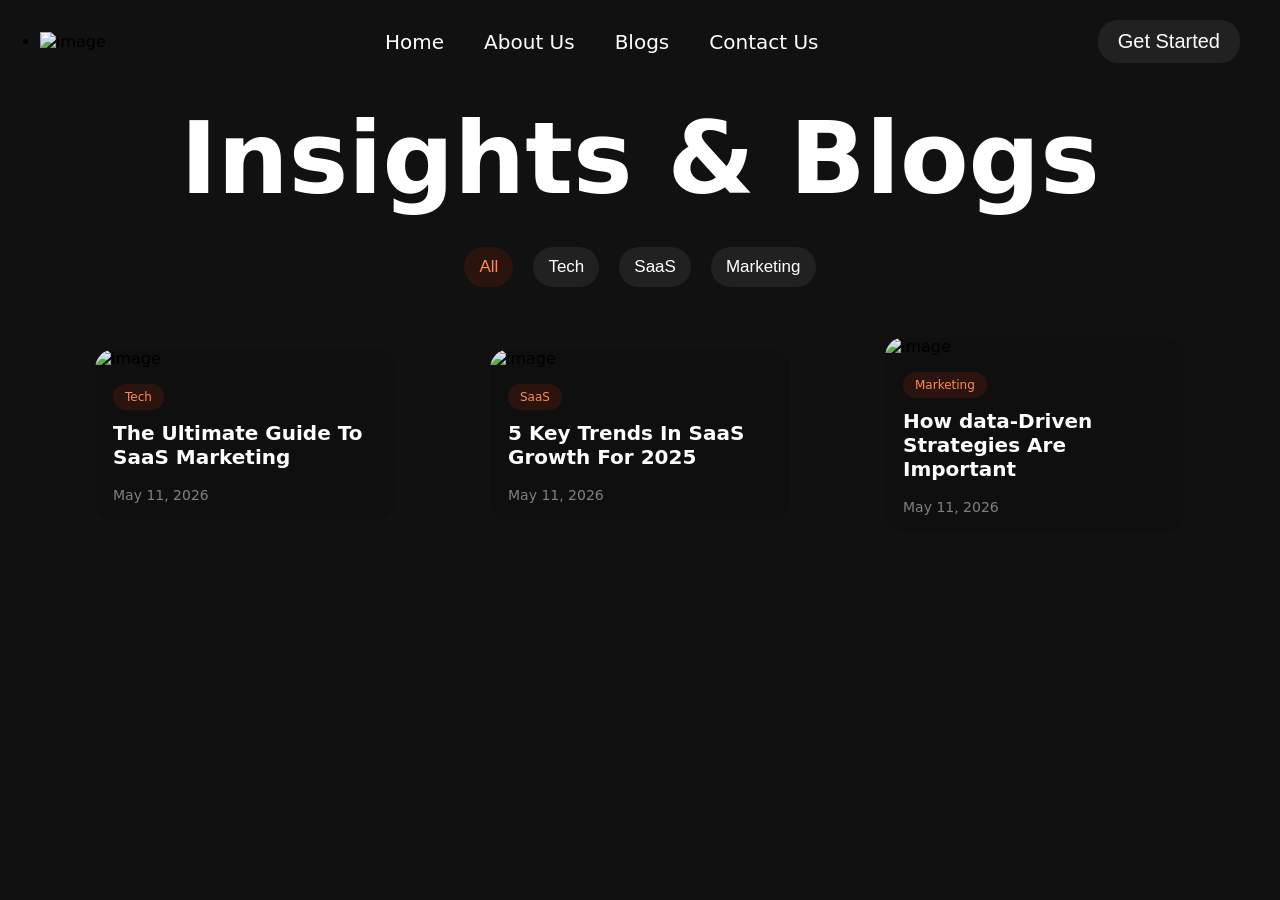
==== index.html @ 315355d8 "first commit" ====
<!DOCTYPE html>
<html lang="en">
<head>
    <meta charset="UTF-8">
    <meta name="viewport" content="width=device-width, initial-scale=1.0">
    <title>Document</title>
    <link rel="stylesheet" href="style.css">
</head>
<body>
    <header>
        <nav>
            <ul class="nav-part-1">
                <li><img src="https://i.pinimg.com/736x/73/3a/ac/733aac1913bcbc97d23b4b2364b5333e.jpg" alt="image"></li>
            </ul>
            <ul class="nav-part-2">
                <li><a href="#">Home</a></li>
                <li><a href="#">About Us</a></li>
                <li><a href="#">Blogs</a></li>
                <li><a href="#">Contact Us</a></li>
            </ul>
            <button>Get Started</button>
        </nav>
    </header>
    <div class="container">
        <div id="h1">
        <h1 class="h1">Insights & Blogs</h1>
        </div>
        <div class="btn">
        <button class="btn1">All</button>
        <button>Tech</button>
        <button>SaaS</button>
        <button>Marketing</button>
    </div>
    <div class="sub-container">
        <div class="card">
            <img src="https://i.pinimg.com/736x/81/5f/d1/815fd1a10ddab3a475bbe73b63a85784.jpg" alt="image">
            <div class="content">
                <span class="tag">Tech</span>
                <h3>The Ultimate Guide To SaaS Marketing</h3>
                <p>May 11, 2026</p>
            </div>
        </div>
        <div class="card">
            <img src="https://i.pinimg.com/736x/af/61/0c/af610c0b67efb2d72ffcca39fa91c66e.jpg" alt="image">
            <div class="content">
                <span class="tag">SaaS</span>
                <h3>5 Key Trends In SaaS Growth For 2025</h3>
                <p>May 11, 2026</p>
            </div>
        </div>
        <div class="card">
            <img src="https://i.pinimg.com/736x/b5/70/8b/b5708b4ff1b1b19b8443a50128b95935.jpg" alt="image">
            <div class="content">
                <span class="tag">Marketing</span>
                <h3>How data-Driven Strategies Are Important</h3>
                <p>May 11, 2026</p>
            </div>
        </div>
    </div>


    </div>
</body>
</html>
---- style.css ----
*{
    margin: 0;
    padding: 0;
    box-sizing: border-box;
}
html,body{
    height: 100%;
    width: 100%;
    background-color: #111;
    font-family: system-ui, -apple-system, BlinkMacSystemFont, 'Segoe UI', Roboto, Oxygen, Ubuntu, Cantarell, 'Open Sans', 'Helvetica Neue', sans-serif;
}
header{
    height: 100px;
    padding: 20px 40px;
}
nav{
    display: flex;
    align-items: center;
    justify-content: space-between;
}
nav .nav-part-1 img{
    height: 80px;
}
nav .nav-part-2{
    display: flex;
    list-style: none;
    gap: 40px;
}
nav .nav-part-2 li a{
     text-decoration: none;
     color: #fff;
     font-size: 20px;
}
nav .nav-part-2 li a:hover{
    border-bottom: 2px solid #fff;
    transition: all ease 0.5s;
}
nav button{
    padding: 10px 20px;
    font-size: 20px;
    color: #fff;
    background-color: #212121;
    border: none;
    cursor: pointer;
    border-radius: 20px;
}
nav button:hover{
    color: #212121;
    background-color: #fff;
    transition: all ease 0.5s;
}
.container{
    height: 87%;
    width: 100%;
}
.h1{
    text-align: center;
    font-size: 100px;
    color: #fff;
}
.container .btn{
    display: flex;
    align-items: center;
    justify-content: center;
    gap: 20px;
    margin-top: 30px;
}
.container .btn button{
    padding: 10px 15px;
    border-radius: 50px;
    border: none;
    color:#fff;
    background-color: #212121;
    font-size: 17px;
}
.container .btn .btn1{
    color: #ff8a50;
    background-color: #2b140d;
}
.sub-container{
    margin-top: 50px;
    display: flex;
    align-items: center;
    justify-content: space-evenly;
}
.card{
    width: 300px;
    background: #0f0f0f;
    border-radius: 20px;
    overflow: hidden;
}

.card img{
    width: 100%;
    height: 220px;
    object-fit: cover;
}
.content{
    padding: 18px;
}
.tag{
    background: #2b140d;
    color: #ff8a50;
    padding: 6px 12px;
    border-radius: 20px;
    font-size: 12px;
}
.content h3{
    color: white;
    margin-top: 16px;
    font-size: 20px;
    line-height: 1.2;
}
.content p{
    color: gray;
    margin-top: 18px;
    font-size: 14px;
}
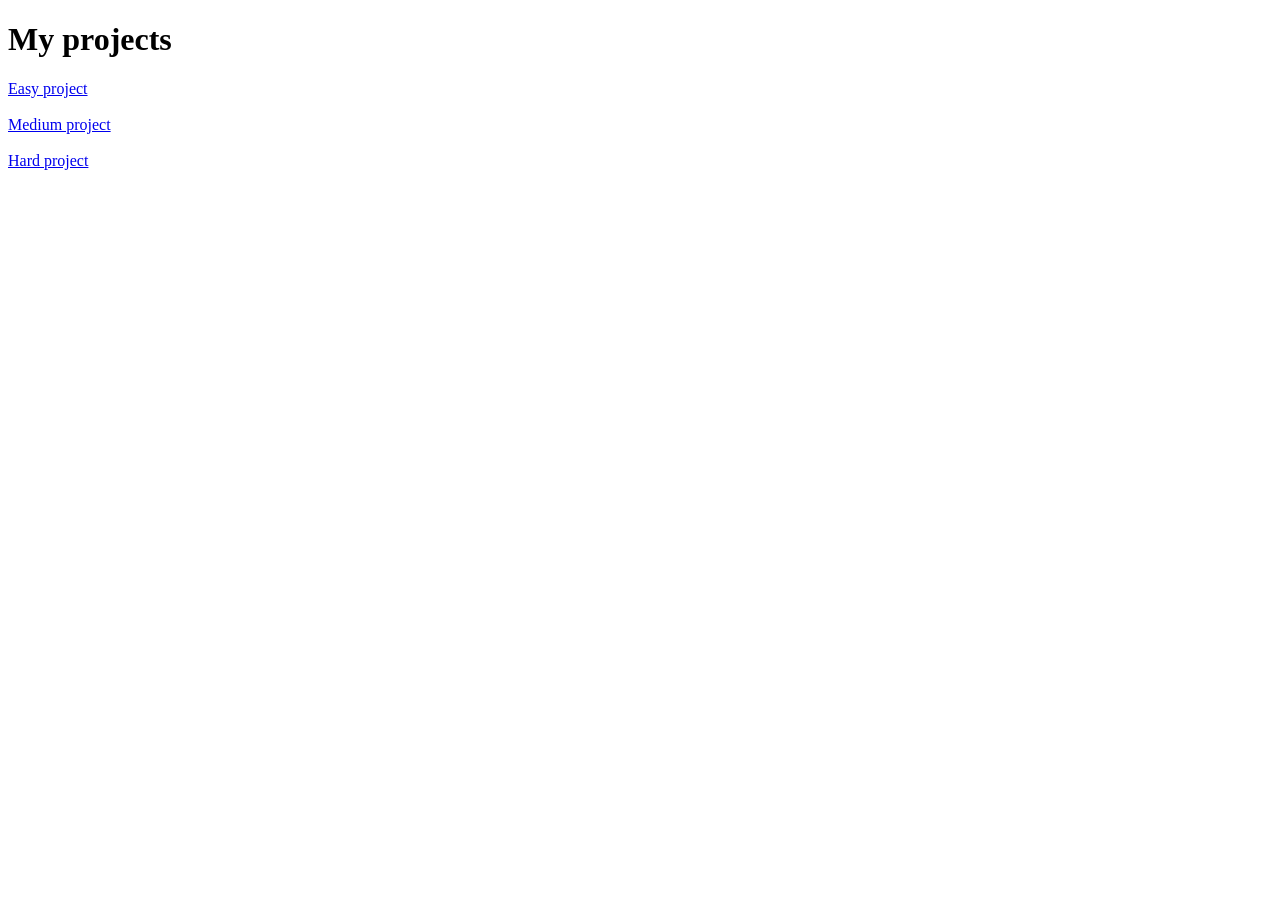
==== commit 602a4f30: "first commit" ====
--- a/index.html
+++ b/index.html
@@ -2,63 +2,15 @@
 <html lang="en">
 <head>
     <meta charset="UTF-8">
-    <meta name="viewport" content="width=device-width, initial-scale=1.0">
+    <meta name="viewport" content="width=c:\Users\User\OneDrive\Desktop\frontend live\EASY, initial-scale=1.0">
     <title>Document</title>
-    <link rel="stylesheet" href="style.css">
 </head>
 <body>
-    <header>
-        <nav>
-            <ul class="nav-part-1">
-                <li><img src="https://i.pinimg.com/736x/73/3a/ac/733aac1913bcbc97d23b4b2364b5333e.jpg" alt="image"></li>
-            </ul>
-            <ul class="nav-part-2">
-                <li><a href="#">Home</a></li>
-                <li><a href="#">About Us</a></li>
-                <li><a href="#">Blogs</a></li>
-                <li><a href="#">Contact Us</a></li>
-            </ul>
-            <button>Get Started</button>
-        </nav>
-    </header>
-    <div class="container">
-        <div id="h1">
-        <h1 class="h1">Insights & Blogs</h1>
-        </div>
-        <div class="btn">
-        <button class="btn1">All</button>
-        <button>Tech</button>
-        <button>SaaS</button>
-        <button>Marketing</button>
-    </div>
-    <div class="sub-container">
-        <div class="card">
-            <img src="https://i.pinimg.com/736x/81/5f/d1/815fd1a10ddab3a475bbe73b63a85784.jpg" alt="image">
-            <div class="content">
-                <span class="tag">Tech</span>
-                <h3>The Ultimate Guide To SaaS Marketing</h3>
-                <p>May 11, 2026</p>
-            </div>
-        </div>
-        <div class="card">
-            <img src="https://i.pinimg.com/736x/af/61/0c/af610c0b67efb2d72ffcca39fa91c66e.jpg" alt="image">
-            <div class="content">
-                <span class="tag">SaaS</span>
-                <h3>5 Key Trends In SaaS Growth For 2025</h3>
-                <p>May 11, 2026</p>
-            </div>
-        </div>
-        <div class="card">
-            <img src="https://i.pinimg.com/736x/b5/70/8b/b5708b4ff1b1b19b8443a50128b95935.jpg" alt="image">
-            <div class="content">
-                <span class="tag">Marketing</span>
-                <h3>How data-Driven Strategies Are Important</h3>
-                <p>May 11, 2026</p>
-            </div>
-        </div>
-    </div>
-
-
-    </div>
+    <h1>My projects</h1>
+    <a href="./EASY/">Easy project</a>
+    <br><br>
+    <a href="./MEDIUM/">Medium project</a>
+    <br><br>
+    <a href="./HARD/">Hard project</a>
 </body>
 </html>
